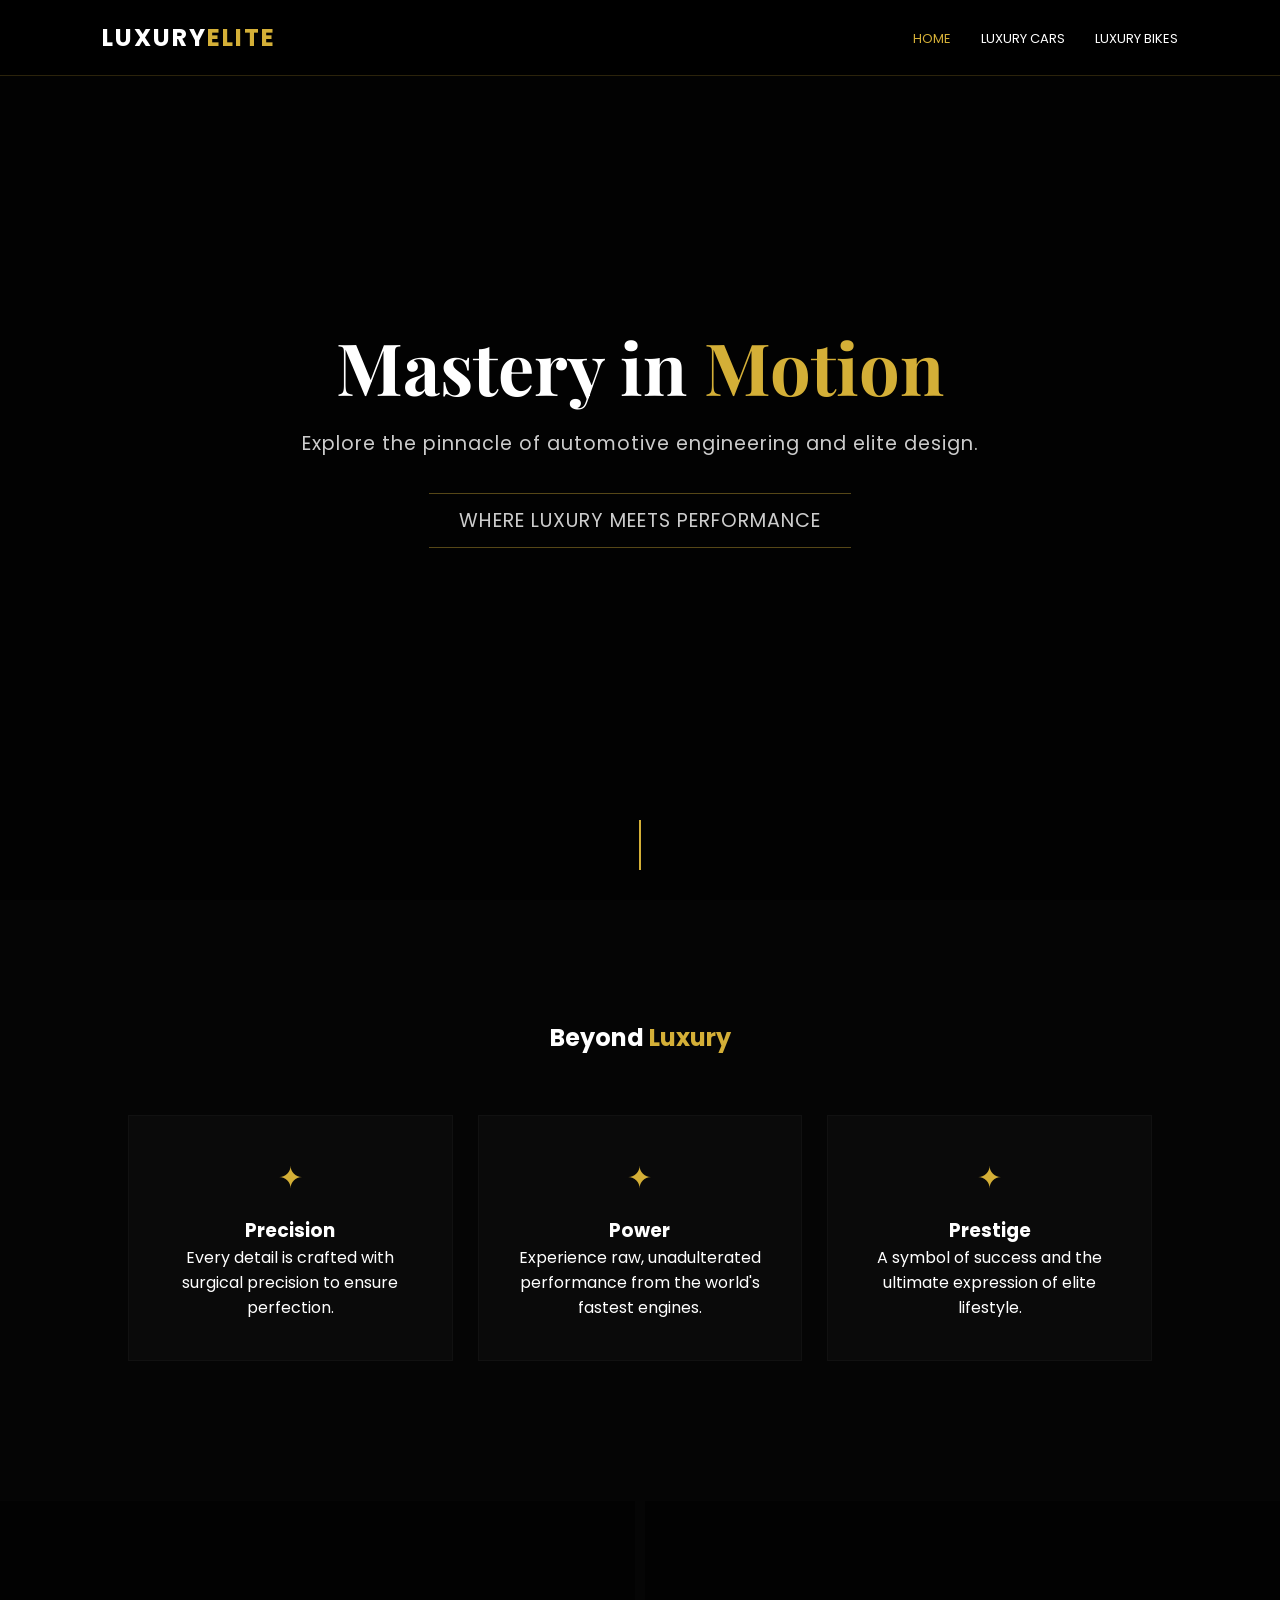
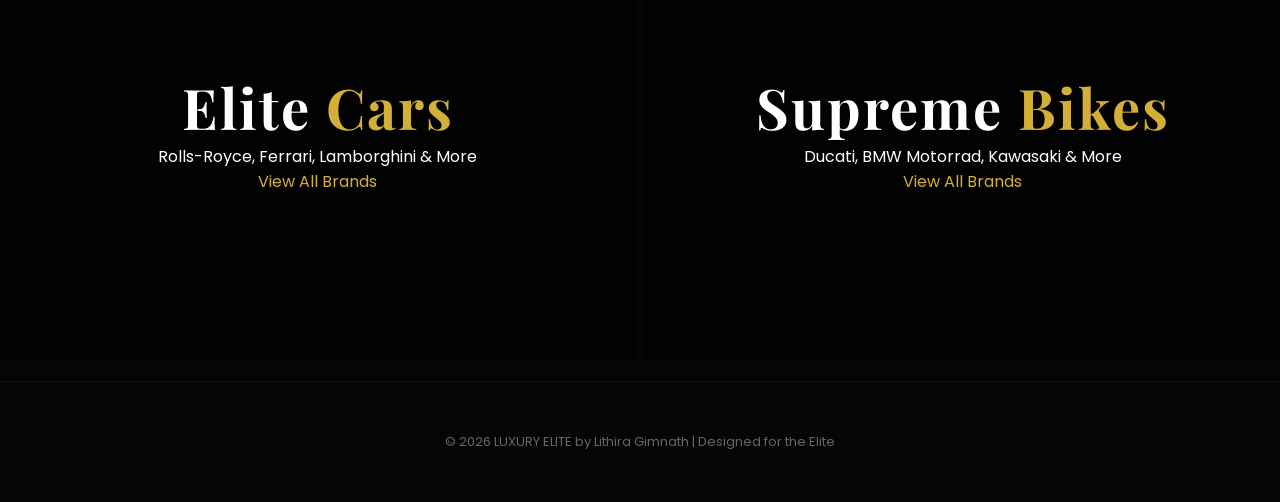
==== index.html @ 7bdc9558 "replace buttons with tagline" ====
<!DOCTYPE html>
<html lang="en">

<head>
  <meta charset="UTF-8" />
  <meta name="viewport" content="width=device-width, initial-scale=1.0" />
  <title>LUXURY ELITE | Definition of excellence</title>

  <link rel="stylesheet" href="style.css" />
  <link href="https://unpkg.com/aos@2.3.1/dist/aos.css" rel="stylesheet" />
</head>

<body>
  <!-- NAVBAR -->
  <nav class="navbar">
    <div class="logo">LUXURY<span>ELITE</span></div>
    <ul class="nav-links">
      <li><a href="index.html" class="active">Home</a></li>
      <li><a href="cars.html">Luxury Cars</a></li>
      <li><a href="bikes.html">Luxury Bikes</a></li>
    </ul>
  </nav>

  <!-- HERO SECTION -->
  <header class="hero">
    <video autoplay muted loop playsinline class="hero-video">
      <source src="./videos/hero-video.mp4" type="video/mp4" />
    </video>
    <div class="hero-overlay"></div>
    <div class="hero-content" data-aos="zoom-out">
      <h1>Mastery in <span>Motion</span></h1>
      <p>Explore the pinnacle of automotive engineering and elite design.</p>

      <div class="hero-btns">
        <p class="hero-tagline">Where Luxury Meets Performance</p>
      </div>
    </div>
    <div class="scroll-down"></div>
  </header>

  <!-- EXCELLENCE SECTION -->
  <section class="excellence-section">
    <div class="container">
      <h2 data-aos="fade-up">Beyond <span>Luxury</span></h2>
      <div class="features-grid">
        <div class="feature-card" data-aos="fade-up">
          <div class="f-icon">✦</div>
          <h3>Precision</h3>
          <p>Every detail is crafted with surgical precision to ensure perfection.</p>
        </div>
        <div class="feature-card" data-aos="fade-up" data-aos-delay="200">
          <div class="f-icon">✦</div>
          <h3>Power</h3>
          <p>Experience raw, unadulterated performance from the world's fastest engines.</p>
        </div>
        <div class="feature-card" data-aos="fade-up" data-aos-delay="400">
          <div class="f-icon">✦</div>
          <h3>Prestige</h3>
          <p>A symbol of success and the ultimate expression of elite lifestyle.</p>
        </div>
      </div>
    </div>
  </section>

  <!-- PREVIEW SECTION -->
  <section class="preview-section">
    <div class="category-card car-card">
      <video autoplay muted loop playsinline class="category-video">
        <source src="videos/car-preview.mp4" type="video/mp4" />
      </video>
      <div class="overlay">
        <h2>Elite <span>Cars</span></h2>
        <p>Rolls-Royce, Ferrari, Lamborghini & More</p>
        <a href="cars.html" class="link-btn">View All Brands</a>
      </div>
    </div>

    <div class="category-card bike-card">
      <video autoplay muted loop playsinline class="category-video">
        <source src="videos/bike-preview.mp4" type="video/mp4" />
      </video>
      <div class="overlay">
        <h2>Supreme <span>Bikes</span></h2>
        <p>Ducati, BMW Motorrad, Kawasaki & More</p>
        <a href="bikes.html" class="link-btn">View All Brands</a>
      </div>
    </div>
  </section>
  <!-- FOOTER -->
  <footer>
    <p>&copy; 2026 LUXURY ELITE by Lithira Gimnath | Designed for the Elite</p>
  </footer>

  <script src="https://unpkg.com/aos@2.3.1/dist/aos.js"></script>
  <script>
    AOS.init({
      duration: 1000,
      once: true,
    });
  </script>
</body>

</html>
---- style.css ----
@import url('https://fonts.googleapis.com/css2?family=Poppins:wght@300;400;600;700&family=Playfair+Display:wght@700&display=swap');

/* ============================= */
/* GLOBAL RESET */
/* ============================= */

* {
  margin: 0;
  padding: 0;
  box-sizing: border-box;
}

body {
  font-family: 'Poppins', sans-serif;
  background-color: #050505;
  color: #fff;
  overflow-x: hidden;
}

span {
  color: #d4af37;
}

/* ============================= */
/* NAVIGATION */
/* ============================= */

nav {
  display: flex;
  justify-content: space-between;
  align-items: center;
  padding: 20px 8%;
  position: fixed;
  width: 100%;
  z-index: 1000;
  background: rgba(0, 0, 0, 0.9);
  border-bottom: 1px solid rgba(212, 175, 55, 0.2);
  backdrop-filter: blur(10px);
}

.logo {
  font-size: 24px;
  font-weight: 700;
  letter-spacing: 2px;
}

nav ul {
  display: flex;
  list-style: none;
}

nav ul li {
  margin-left: 30px;
}

nav ul li a {
  text-decoration: none;
  color: #fff;
  font-size: 13px;
  text-transform: uppercase;
  transition: 0.3s;
}

nav ul li a:hover,
nav ul li a.active {
  color: #d4af37;
}

/* ============================= */
/* HERO SECTION */
/* ============================= */

.hero {
  position: relative;
  height: 100vh;
  display: flex;
  align-items: center;
  justify-content: center;
  text-align: center;
  overflow: hidden;
  padding: 0 20px;
}

.hero-video {
  position: absolute;
  top: 50%;
  left: 50%;
  min-width: 100%;
  min-height: 100%;
  transform: translate(-50%, -50%);
  object-fit: cover;
  z-index: -2;
}

.hero-overlay {
  position: absolute;
  inset: 0;
  background: rgba(0, 0, 0, 0.55);
  z-index: -1;
}

.hero-content {
  max-width: 900px;
  z-index: 2;
}

.hero h1 {
  font-family: 'Playfair Display', serif;
  font-size: 4.5rem;
  margin-bottom: 15px;
  animation: fadeUp 1.2s ease forwards;
}

.hero p {
  font-size: 1.2rem;
  color: #ccc;
  margin-bottom: 35px;
  letter-spacing: 1px;
  animation: fadeUp 1.5s ease forwards;
}
.hero-tagline {
  font-size: 1.1rem;
  letter-spacing: 4px;
  text-transform: uppercase;
  color: #d4af37;
  border-top: 1px solid rgba(212, 175, 55, 0.4);
  border-bottom: 1px solid rgba(212, 175, 55, 0.4);
  padding: 12px 30px;
  display: inline-block;
}

/* Buttons */

.btn-gold,
.btn-outline {
  padding: 12px 30px;
  text-decoration: none;
  font-weight: 600;
  border-radius: 4px;
  display: inline-block;
  margin: 10px;
  transition: 0.3s ease;
}

.btn-gold {
  background: transparent;
  color: #d4af37;
  border: 1px solid #d4af37;
}

.btn-outline {
  border: 1px solid #d4af37;
  color: #d4af37;
}

.btn-gold:hover {
  background: #d4af37;
  color: #000;
}

.btn-outline:hover {
  background: #d4af37;
  color: #000;
}

.link-btn {
  color: #D4AF37;
  text-decoration: none;
  border: none;
}

/* Scroll Indicator */

.scroll-down {
  position: absolute;
  bottom: 30px;
  left: 50%;
  width: 2px;
  height: 50px;
  background: #d4af37;
  transform: translateX(-50%);
}

/* ============================= */
/* EXCELLENCE SECTION */
/* ============================= */

.excellence-section {
  padding: 120px 10%;
  text-align: center;
}

.features-grid {
  display: grid;
  grid-template-columns: repeat(auto-fit, minmax(250px, 1fr));
  gap: 25px;
  margin-top: 60px;
}

.feature-card {
  background: #0a0a0a;
  padding: 40px;
  border: 1px solid #111;
  transition: 0.4s ease;
}

.feature-card:hover {
  border-color: #d4af37;
  transform: translateY(-10px);
  box-shadow: 0 10px 30px rgba(212, 175, 55, 0.15);
}

.f-icon {
  font-size: 30px;
  color: #d4af37;
  margin-bottom: 15px;
}

/* ============================= */
/* PREVIEW SECTION (NO MORE ZOOM)*/
/* ============================= */

.preview-section {
  display: flex;
  flex-direction: column;
  /* මේක row එකෙන් column එකට මාරු කළාම පෙනුම සුපිරි වෙනවා */
  width: 100%;
  gap: 10px;
  /* Cards දෙක අතර පොඩි ඉඩක් */
  padding: 20px 0;
}

.category-card {
  position: relative;
  width: 100%;
  height: 400px;
  /* Card එකේ උස අඩු කළාම වීඩියෝ එකේ Zoom එක ඉබේම අඩුවෙනවා */
  overflow: hidden;
  display: flex;
  align-items: center;
  justify-content: center;
}

.category-video {
  position: absolute;
  top: 50%;
  left: 50%;
  width: 100%;
  height: auto;
  /* උස auto දාලා පළල 100% කළාම Zoom එක පාලනය වෙනවා */
  min-height: 100%;
  transform: translate(-50%, -50%);
  object-fit: cover;
  z-index: 1;
}

.category-card .overlay {
  position: absolute;
  inset: 0;
  background: rgba(0, 0, 0, 0.5);
  display: flex;
  flex-direction: column;
  align-items: center;
  justify-content: center;
  z-index: 2;
  transition: 0.5s ease;
}

/* Hover effect එකක් ඕනේ නැති නිසා transform අයින් කළා */
.category-card:hover .overlay {
  background: rgba(0, 0, 0, 0.3);
}

.overlay h2 {
  font-family: 'Playfair Display', serif;
  font-size: 3.5rem;
  letter-spacing: 2px;
}

/* Desktop එකේදී Cards දෙක දෙපැත්තට ගන්න ඕනේ නම් මේක තියන්න */
@media (min-width: 992px) {
  .preview-section {
    flex-direction: row;
    height: 500px;
    /* Desktop එකේ උස මේ විදිහට තියන්න */
  }

  .category-card {
    height: 100%;
  }
}

/* ============================= */
/* BRAND PAGE */
/* ============================= */

.brand-page {
  padding: 140px 8% 80px;
  min-height: 100vh;
}

.section-header {
  text-align: center;
  margin-bottom: 70px;
}

.section-header h1 {
  font-size: 3rem;
  font-family: 'Playfair Display', serif;
  margin-bottom: 10px;
}

.section-header p {
  color: #aaa;
}

.brand-grid {
  display: grid;
  grid-template-columns: repeat(auto-fit, minmax(280px, 1fr));
  gap: 35px;
}

.brand-card {
  background: #0c0c0c;
  border-radius: 14px;
  overflow: hidden;
  border: 1px solid #1a1a1a;
  transition: all 0.4s ease;
}

.brand-card:hover {
  transform: translateY(-12px);
  border-color: #d4af37;
  box-shadow: 0 15px 40px rgba(212, 175, 55, 0.15);
}

.brand-img {
  height: 230px;
  background-size: cover;
  background-position: center;
  transition: 0.6s ease;
}

.brand-card:hover .brand-img {
  transform: scale(1.08);
}

.brand-content {
  padding: 25px;
  text-align: center;
}

.brand-content p {
  color: #aaa;
  margin-bottom: 15px;
}

.view-btn {
  display: inline-block;
  padding: 10px 24px;
  border: 1px solid #d4af37;
  color: #d4af37;
  text-decoration: none;
  transition: 0.3s;
}

.view-btn:hover {
  background: #d4af37;
  color: #000;
  box-shadow: 0 0 15px rgba(212, 175, 55, 0.6);
}

/* ============================= */
/* FOOTER */
/* ============================= */

footer {
  padding: 50px 20px;
  text-align: center;
  color: #666;
  font-size: 13px;
  border-top: 1px solid #111;
}

/* ============================= */
/* ANIMATION */
/* ============================= */

@keyframes fadeUp {
  from {
    opacity: 0;
    transform: translateY(40px);
  }

  to {
    opacity: 1;
    transform: translateY(0);
  }
}

/* ============================= */
/* RESPONSIVE */
/* ============================= */

@media (max-width: 768px) {
  .hero h1 {
    font-size: 2.5rem;
  }

  .hero p {
    font-size: 1rem;
  }

  .preview-section {
    flex-direction: column;
    height: auto;
  }

  .category-card {
    height: 300px;
  }

  .brand-page {
    padding: 120px 6% 60px;
  }
}
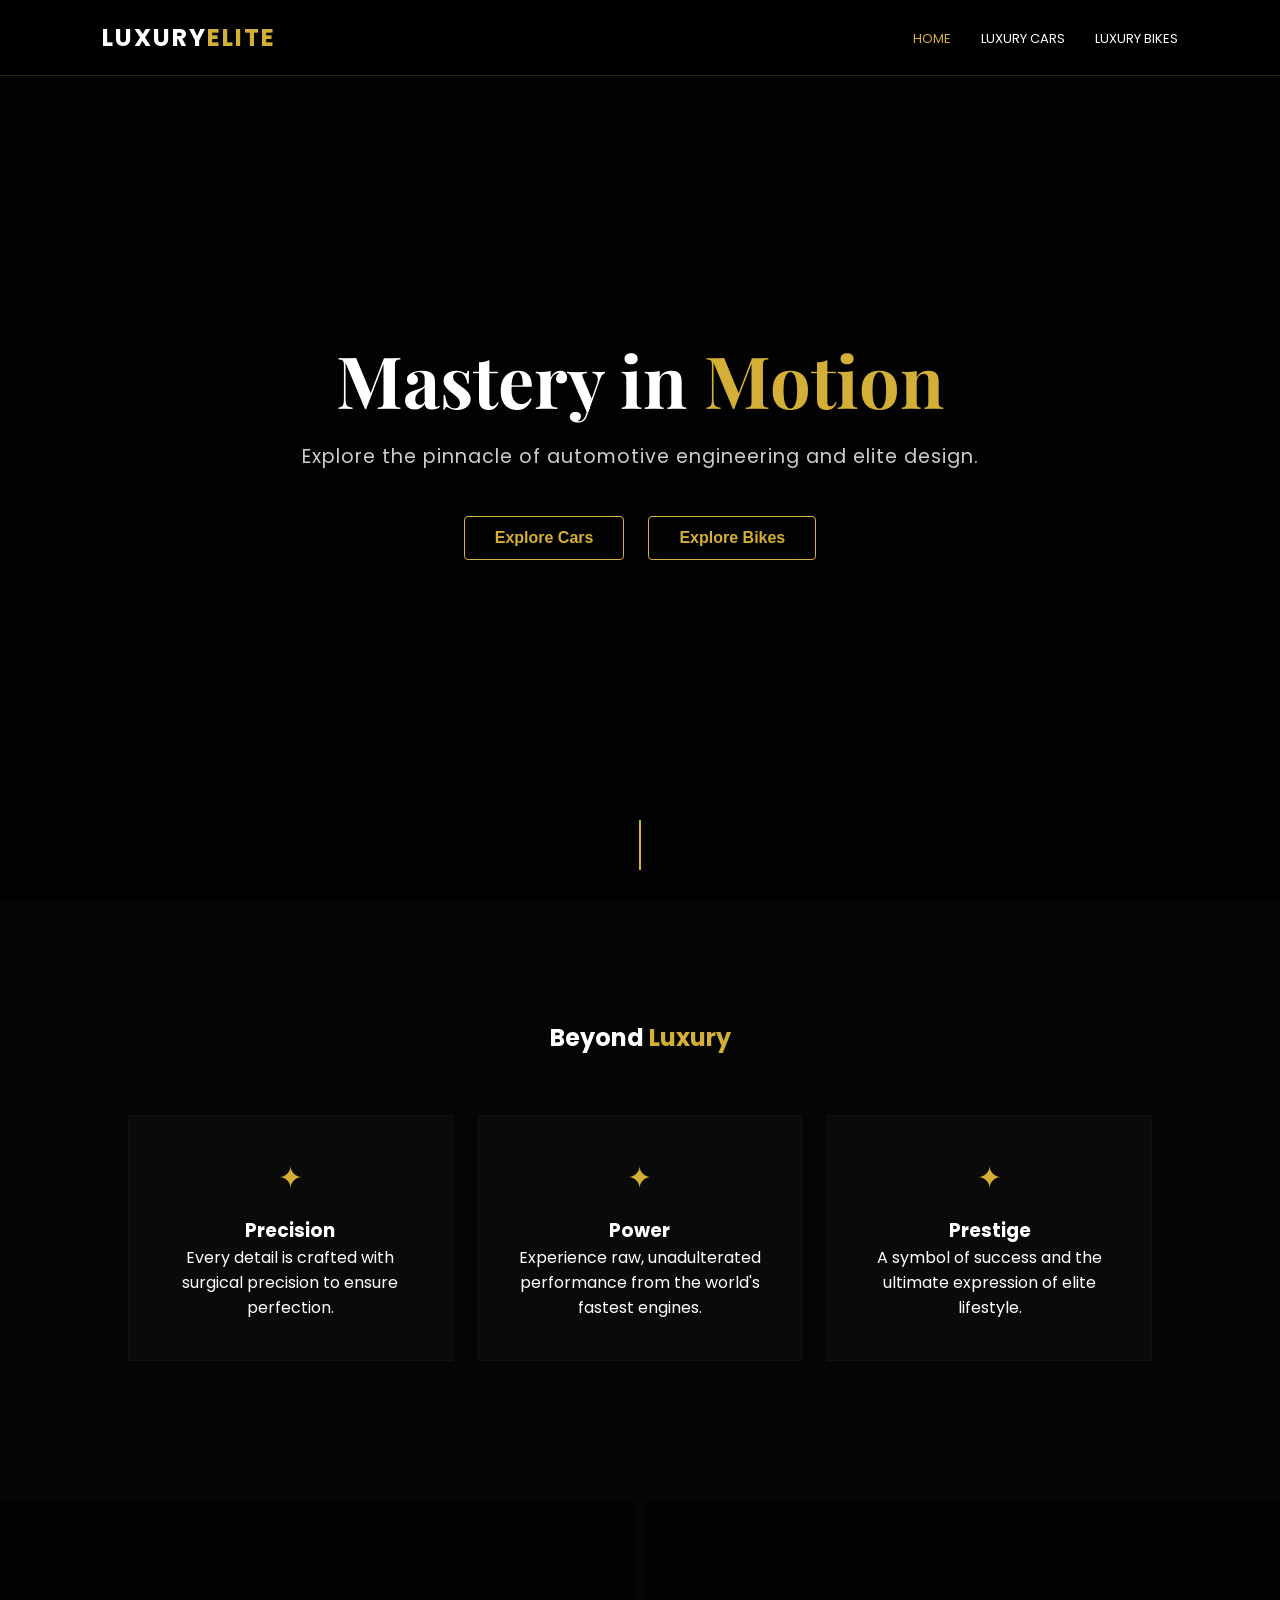
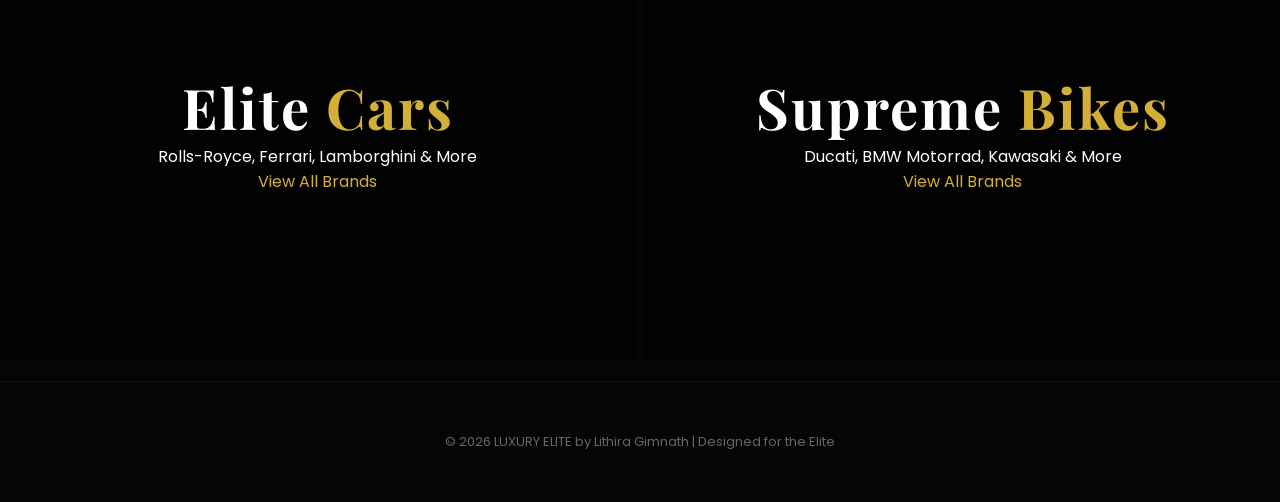
==== commit ada78069: "smooth scroll to preview" ====
--- a/index.html
+++ b/index.html
@@ -32,7 +32,8 @@
       <p>Explore the pinnacle of automotive engineering and elite design.</p>
 
       <div class="hero-btns">
-        <p class="hero-tagline">Where Luxury Meets Performance</p>
+        <a href="#preview" class="btn-gold">Explore Cars</a>
+<a href="#preview" class="btn-outline">Explore Bikes</a>
       </div>
     </div>
     <div class="scroll-down"></div>
@@ -63,7 +64,7 @@
   </section>
 
   <!-- PREVIEW SECTION -->
-  <section class="preview-section">
+  <section class="preview-section" id="preview">
     <div class="category-card car-card">
       <video autoplay muted loop playsinline class="category-video">
         <source src="videos/car-preview.mp4" type="video/mp4" />
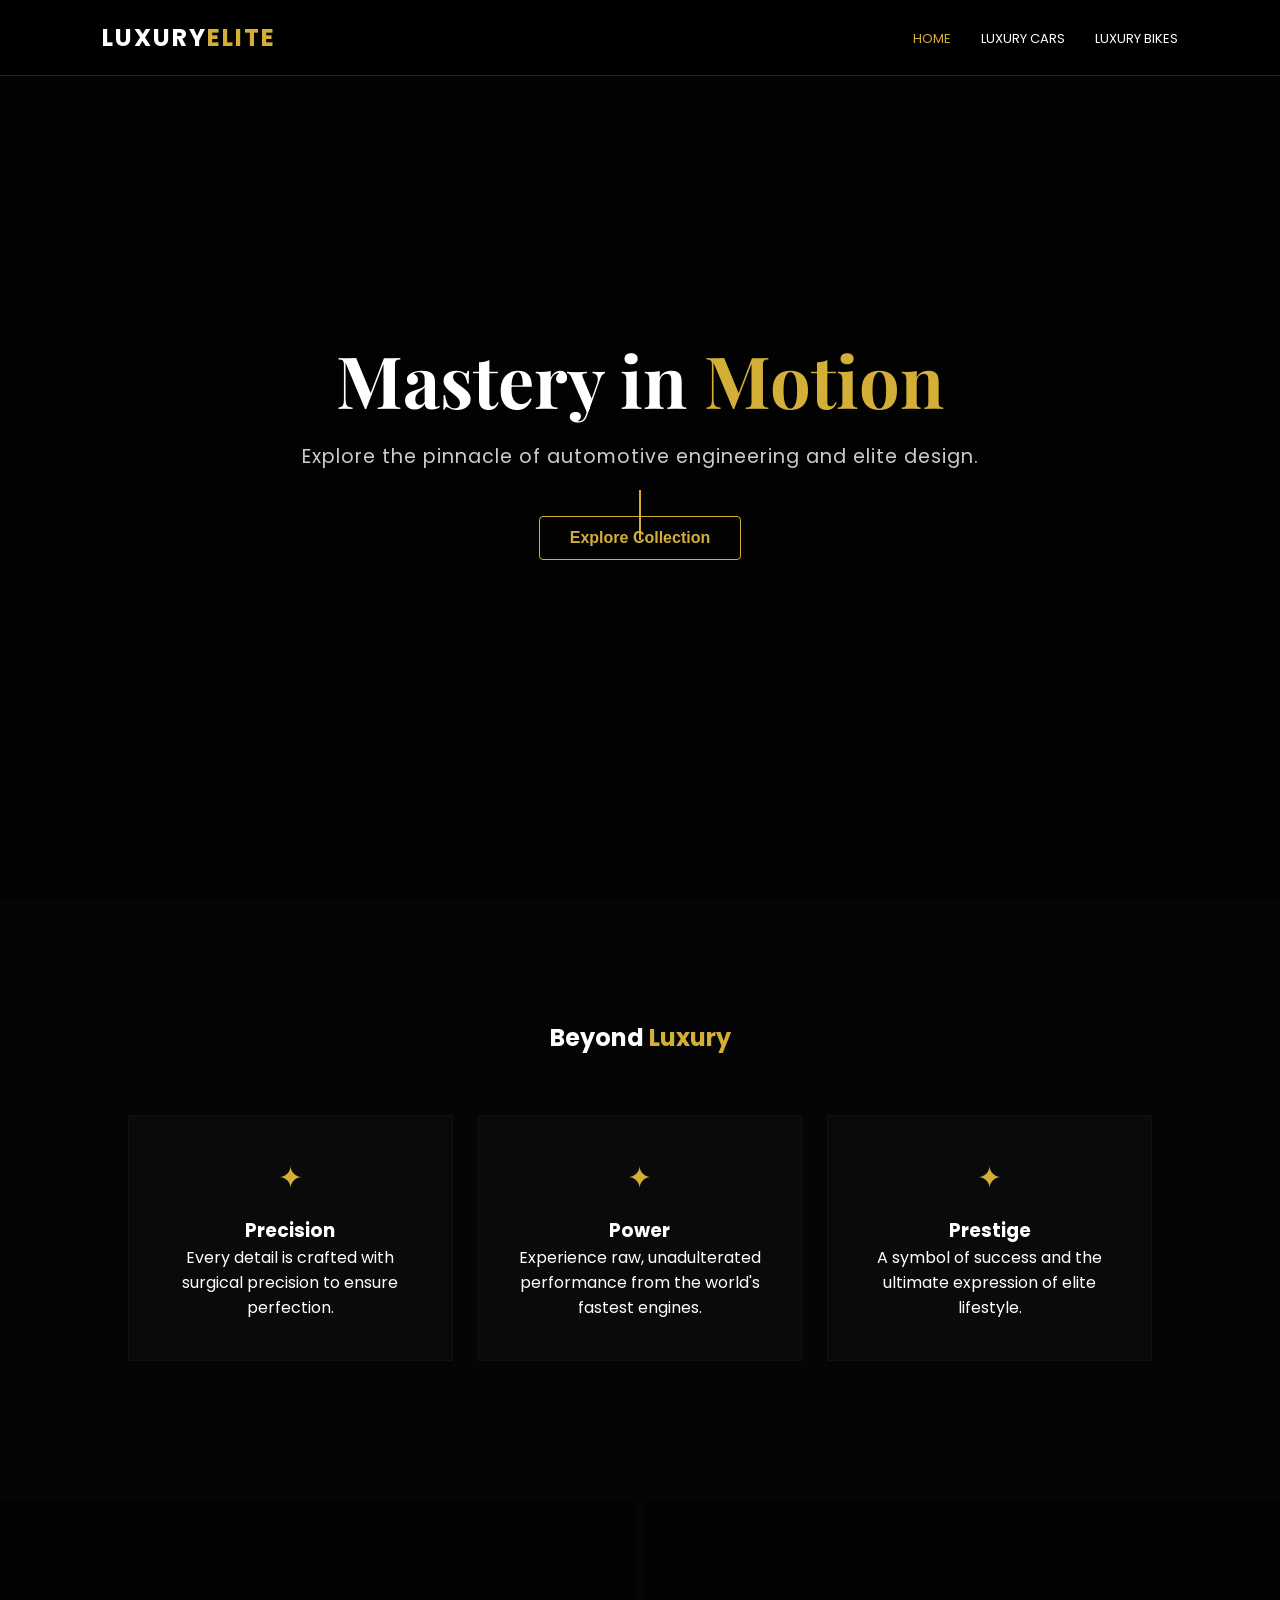
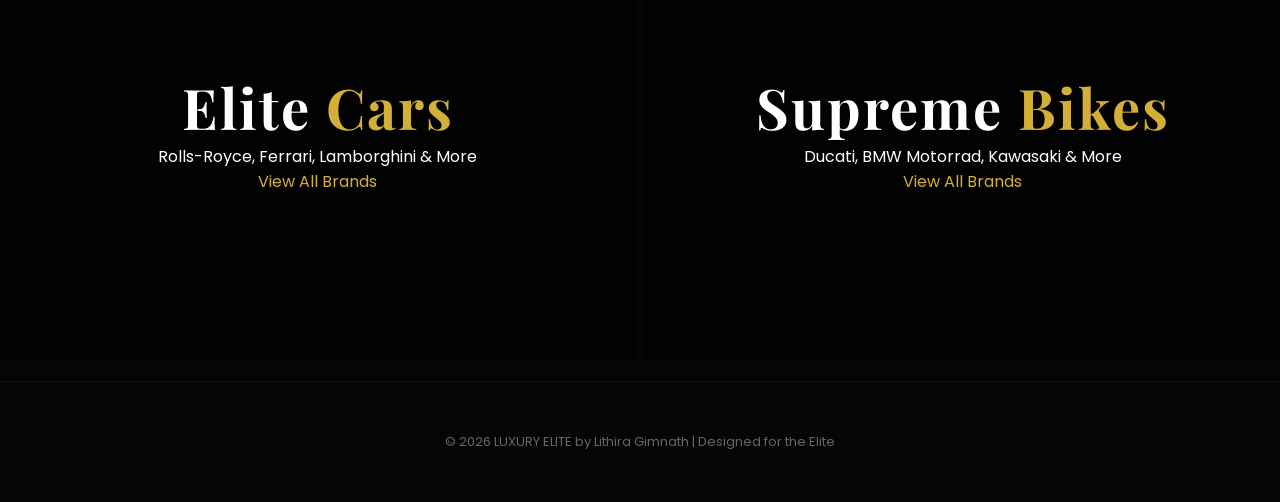
==== commit 98991968: "add smooth scroll" ====
--- a/index.html
+++ b/index.html
@@ -32,9 +32,7 @@
       <p>Explore the pinnacle of automotive engineering and elite design.</p>
 
       <div class="hero-btns">
-        <a href="#preview" class="btn-gold">Explore Cars</a>
-<a href="#preview" class="btn-outline">Explore Bikes</a>
-      </div>
+        <a href="#preview" class="btn-gold">Explore Collection</a>
     </div>
     <div class="scroll-down"></div>
   </header>
--- a/style.css
+++ b/style.css
@@ -3,7 +3,9 @@
 /* ============================= */
 /* GLOBAL RESET */
 /* ============================= */
-
+html {
+  scroll-behavior: smooth;
+}
 * {
   margin: 0;
   padding: 0;
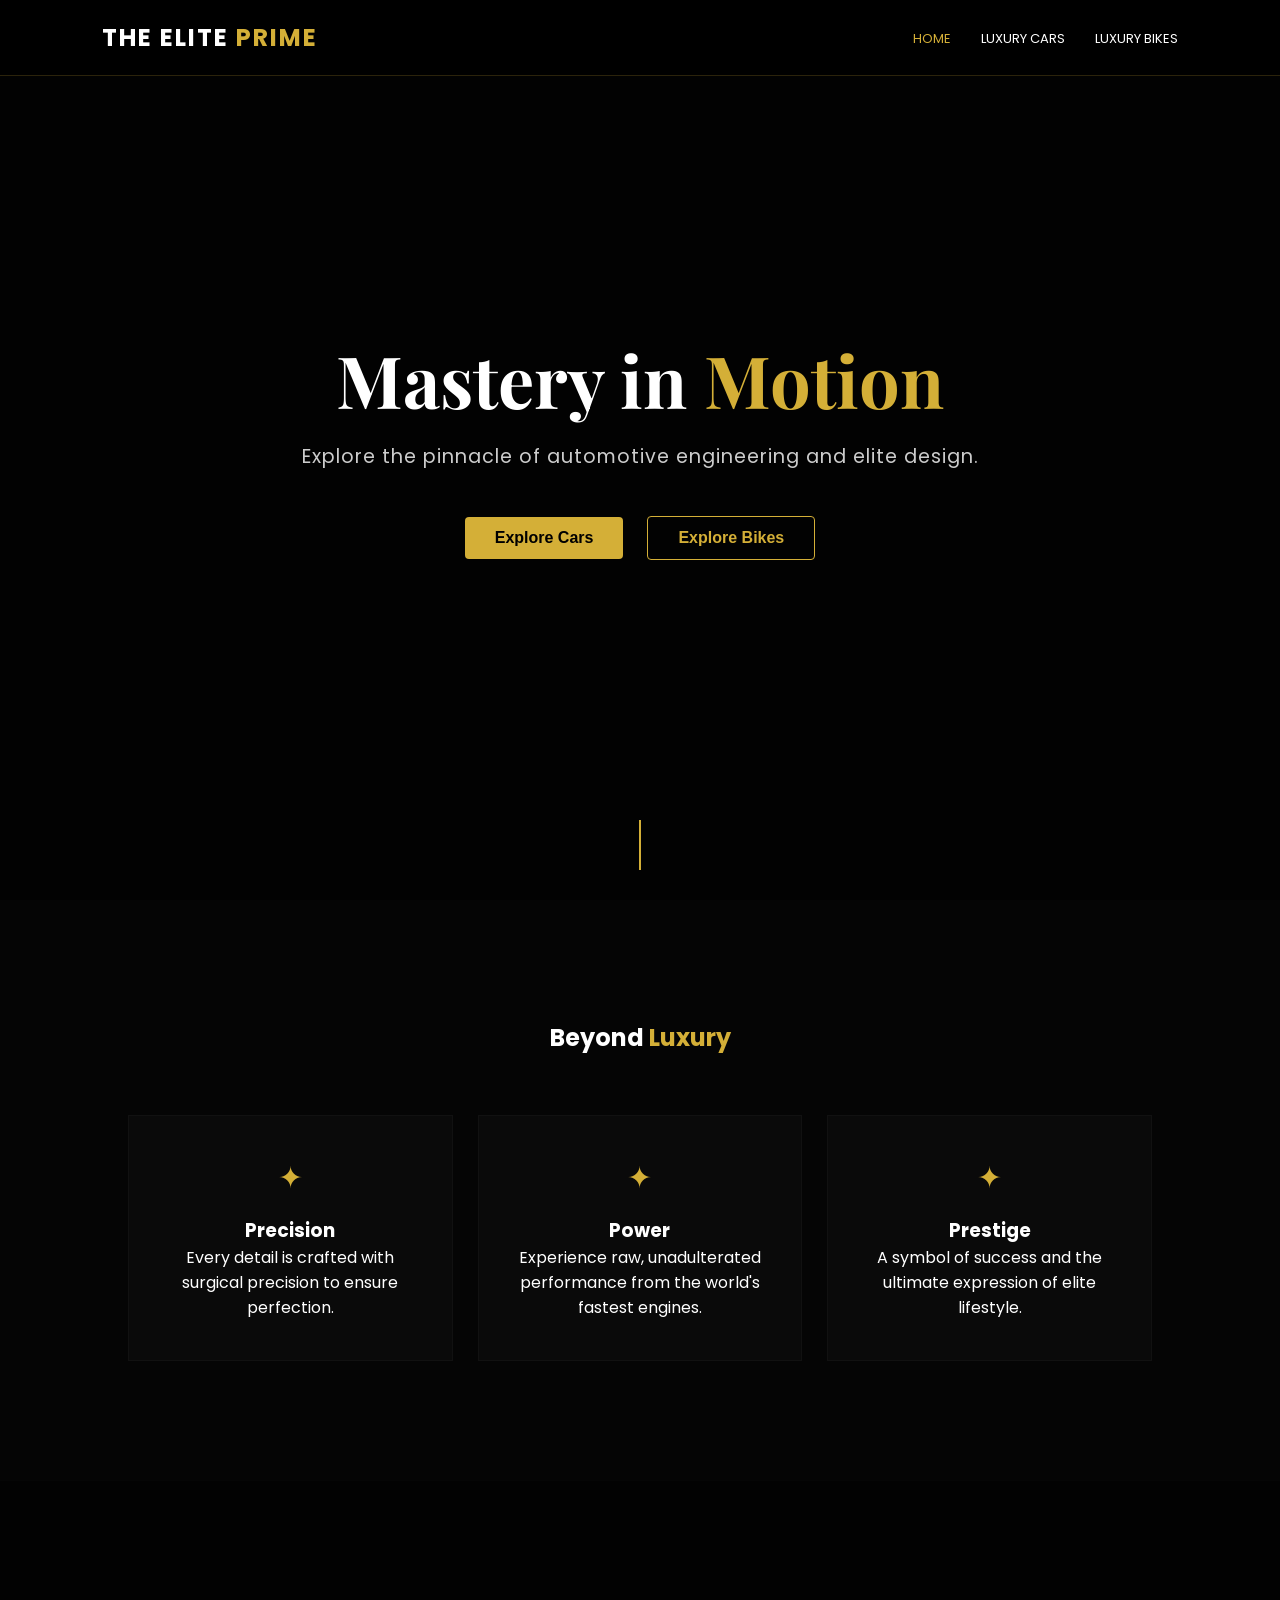
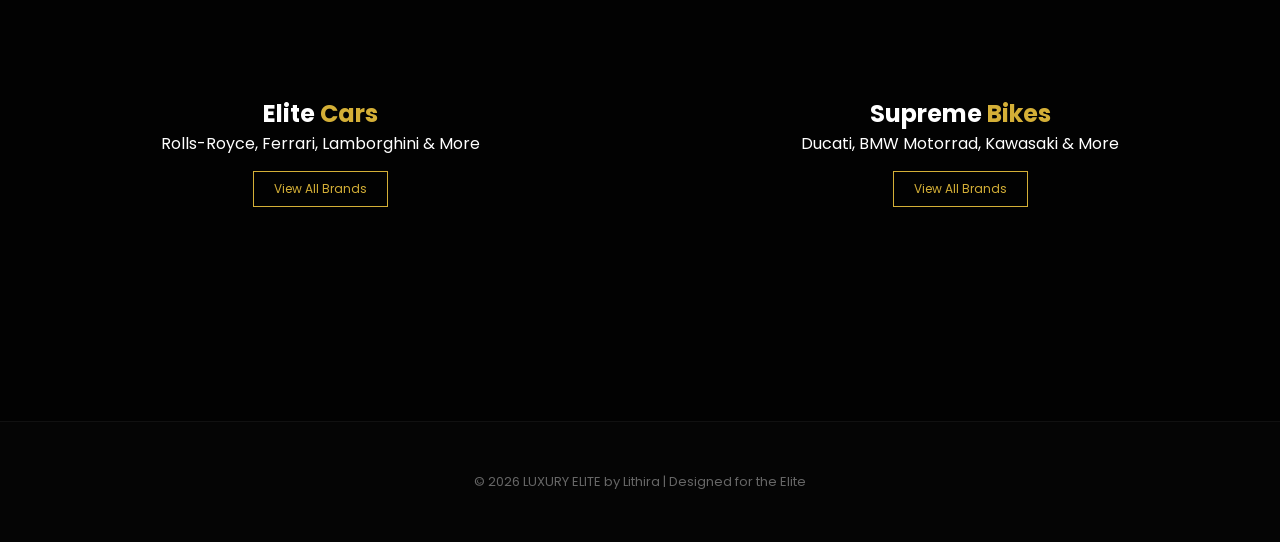
==== commit 8c17f59e: "rebrand to The Elite Prime" ====
--- a/index.html
+++ b/index.html
@@ -4,7 +4,7 @@
 <head>
   <meta charset="UTF-8" />
   <meta name="viewport" content="width=device-width, initial-scale=1.0" />
-  <title>LUXURY ELITE | Definition of excellence</title>
+  <title>THE ELITE PRIME | Definition of excellence</title>
 
   <link rel="stylesheet" href="style.css" />
   <link href="https://unpkg.com/aos@2.3.1/dist/aos.css" rel="stylesheet" />
@@ -13,7 +13,7 @@
 <body>
   <!-- NAVBAR -->
   <nav class="navbar">
-    <div class="logo">LUXURY<span>ELITE</span></div>
+    <div class="logo">THE ELITE<span> PRIME</span></div>
     <ul class="nav-links">
       <li><a href="index.html" class="active">Home</a></li>
       <li><a href="cars.html">Luxury Cars</a></li>
@@ -24,7 +24,7 @@
   <!-- HERO SECTION -->
   <header class="hero">
     <video autoplay muted loop playsinline class="hero-video">
-      <source src="./videos/hero-video.mp4" type="video/mp4" />
+      <source src="https://cdn.pixabay.com/video/2021/09/13/88481-606110665_large.mp4" type="video/mp4" />
     </video>
     <div class="hero-overlay"></div>
     <div class="hero-content" data-aos="zoom-out">
@@ -32,7 +32,9 @@
       <p>Explore the pinnacle of automotive engineering and elite design.</p>
 
       <div class="hero-btns">
-        <a href="#preview" class="btn-gold">Explore Collection</a>
+        <a href="cars.html" class="btn-gold">Explore Cars</a>
+        <a href="bikes.html" class="btn-outline">Explore Bikes</a>
+      </div>
     </div>
     <div class="scroll-down"></div>
   </header>
@@ -62,10 +64,12 @@
   </section>
 
   <!-- PREVIEW SECTION -->
-  <section class="preview-section" id="preview">
+  <section class="preview-section">
     <div class="category-card car-card">
       <video autoplay muted loop playsinline class="category-video">
-        <source src="videos/car-preview.mp4" type="video/mp4" />
+        <source
+          src="https://media.istockphoto.com/id/1349165428/video/three-dimensional-visualization-of-a-cool-sports-car-rear-view.mp4?s=mp4-640x640-is&k=20&c=VMxCm7nC1YQS6FleW1vUBx-oeJmFjomrJlmMYHLCeuQ="
+          type="video/mp4" />
       </video>
       <div class="overlay">
         <h2>Elite <span>Cars</span></h2>
@@ -76,7 +80,9 @@
 
     <div class="category-card bike-card">
       <video autoplay muted loop playsinline class="category-video">
-        <source src="videos/bike-preview.mp4" type="video/mp4" />
+        <source
+          src="https://media.istockphoto.com/id/1455331541/video/super-sport-bike-standing-on-the-street.mp4?s=mp4-640x640-is&k=20&c=NfV_B1x5rK4M1G7T49uU56vD7n49767_C1_rY0U0k-w="
+          type="video/mp4" />
       </video>
       <div class="overlay">
         <h2>Supreme <span>Bikes</span></h2>
@@ -85,9 +91,10 @@
       </div>
     </div>
   </section>
+
   <!-- FOOTER -->
   <footer>
-    <p>&copy; 2026 LUXURY ELITE by Lithira Gimnath | Designed for the Elite</p>
+    <p>&copy; 2026 LUXURY ELITE by Lithira | Designed for the Elite</p>
   </footer>
 
   <script src="https://unpkg.com/aos@2.3.1/dist/aos.js"></script>
--- a/style.css
+++ b/style.css
@@ -3,9 +3,7 @@
 /* ============================= */
 /* GLOBAL RESET */
 /* ============================= */
-html {
-  scroll-behavior: smooth;
-}
+
 * {
   margin: 0;
   padding: 0;
@@ -120,16 +118,6 @@
   letter-spacing: 1px;
   animation: fadeUp 1.5s ease forwards;
 }
-.hero-tagline {
-  font-size: 1.1rem;
-  letter-spacing: 4px;
-  text-transform: uppercase;
-  color: #d4af37;
-  border-top: 1px solid rgba(212, 175, 55, 0.4);
-  border-bottom: 1px solid rgba(212, 175, 55, 0.4);
-  padding: 12px 30px;
-  display: inline-block;
-}
 
 /* Buttons */
 
@@ -145,9 +133,8 @@
 }
 
 .btn-gold {
-  background: transparent;
-  color: #d4af37;
-  border: 1px solid #d4af37;
+  background: #d4af37;
+  color: #000;
 }
 
 .btn-outline {
@@ -156,19 +143,12 @@
 }
 
 .btn-gold:hover {
-  background: #d4af37;
-  color: #000;
+  background: #fff;
 }
 
 .btn-outline:hover {
   background: #d4af37;
   color: #000;
-}
-
-.link-btn {
-  color: #D4AF37;
-  text-decoration: none;
-  border: none;
 }
 
 /* Scroll Indicator */
@@ -219,77 +199,75 @@
 }
 
 /* ============================= */
-/* PREVIEW SECTION (NO MORE ZOOM)*/
+/* PREVIEW SECTION */
 /* ============================= */
 
 .preview-section {
   display: flex;
-  flex-direction: column;
-  /* මේක row එකෙන් column එකට මාරු කළාම පෙනුම සුපිරි වෙනවා */
+  height: 60vh;
   width: 100%;
-  gap: 10px;
-  /* Cards දෙක අතර පොඩි ඉඩක් */
-  padding: 20px 0;
 }
 
 .category-card {
+  flex: 1;
   position: relative;
-  width: 100%;
-  height: 400px;
-  /* Card එකේ උස අඩු කළාම වීඩියෝ එකේ Zoom එක ඉබේම අඩුවෙනවා */
   overflow: hidden;
   display: flex;
   align-items: center;
   justify-content: center;
+  transition: 0.6s ease;
+}
+
+.category-card:hover {
+  transform: scale(1.02);
 }
 
 .category-video {
   position: absolute;
   top: 50%;
   left: 50%;
-  width: 100%;
-  height: auto;
-  /* උස auto දාලා පළල 100% කළාම Zoom එක පාලනය වෙනවා */
+  min-width: 100%;
   min-height: 100%;
   transform: translate(-50%, -50%);
   object-fit: cover;
   z-index: 1;
+  transition: 0.6s ease;
+}
+
+.category-card:hover .category-video {
+  transform: translate(-50%, -50%) scale(1.08);
 }
 
 .category-card .overlay {
   position: absolute;
   inset: 0;
-  background: rgba(0, 0, 0, 0.5);
+  background: rgba(0, 0, 0, 0.65);
   display: flex;
   flex-direction: column;
   align-items: center;
   justify-content: center;
+  text-align: center;
   z-index: 2;
   transition: 0.5s ease;
 }
 
-/* Hover effect එකක් ඕනේ නැති නිසා transform අයින් කළා */
 .category-card:hover .overlay {
-  background: rgba(0, 0, 0, 0.3);
-}
-
-.overlay h2 {
-  font-family: 'Playfair Display', serif;
-  font-size: 3.5rem;
-  letter-spacing: 2px;
-}
-
-/* Desktop එකේදී Cards දෙක දෙපැත්තට ගන්න ඕනේ නම් මේක තියන්න */
-@media (min-width: 992px) {
-  .preview-section {
-    flex-direction: row;
-    height: 500px;
-    /* Desktop එකේ උස මේ විදිහට තියන්න */
-  }
-
-  .category-card {
-    height: 100%;
-  }
+  background: rgba(0, 0, 0, 0.4);
+}
+
+.link-btn {
+  color: #d4af37;
+  text-decoration: none;
+  border: 1px solid #d4af37;
+  padding: 8px 20px;
+  margin-top: 15px;
+  font-size: 12px;
+  transition: 0.3s;
+}
+
+.link-btn:hover {
+  background: #d4af37;
+  color: #000;
 }
 
 /* ============================= */
@@ -393,7 +371,6 @@
     opacity: 0;
     transform: translateY(40px);
   }
-
   to {
     opacity: 1;
     transform: translateY(0);
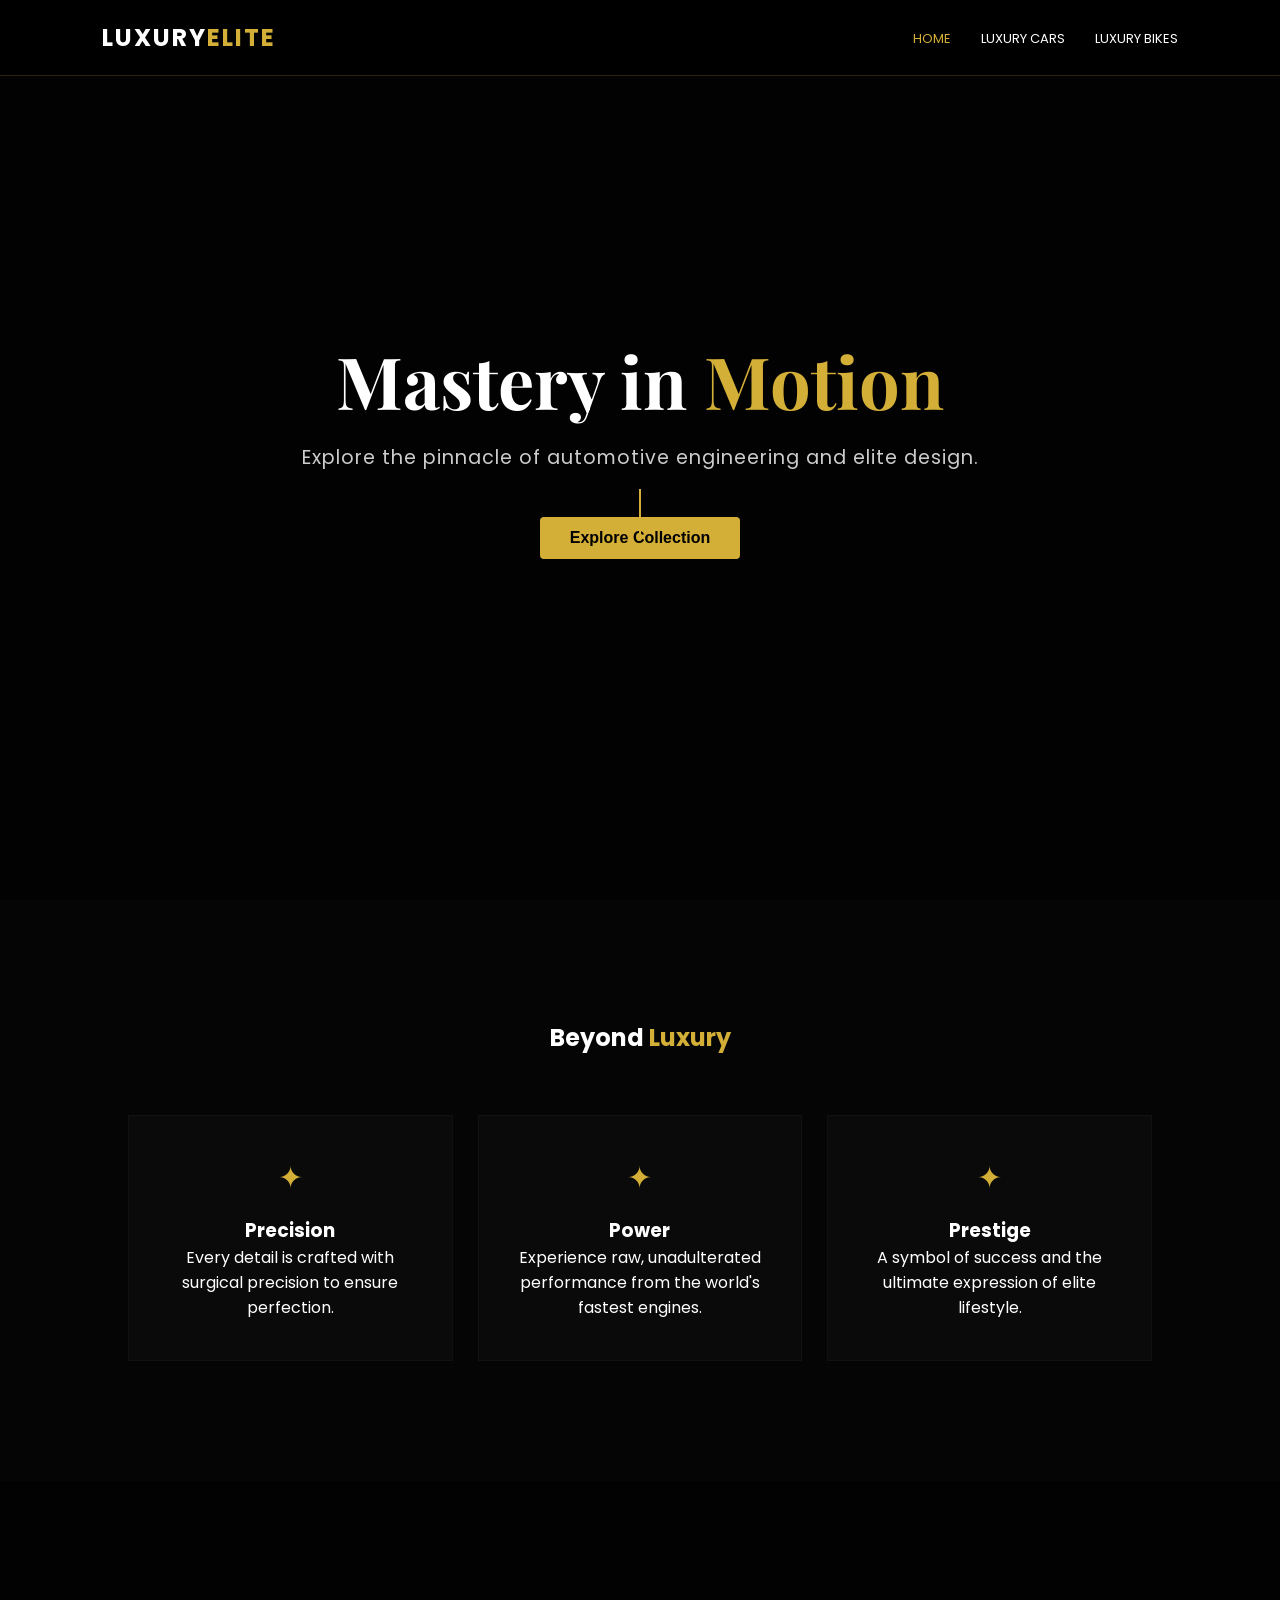
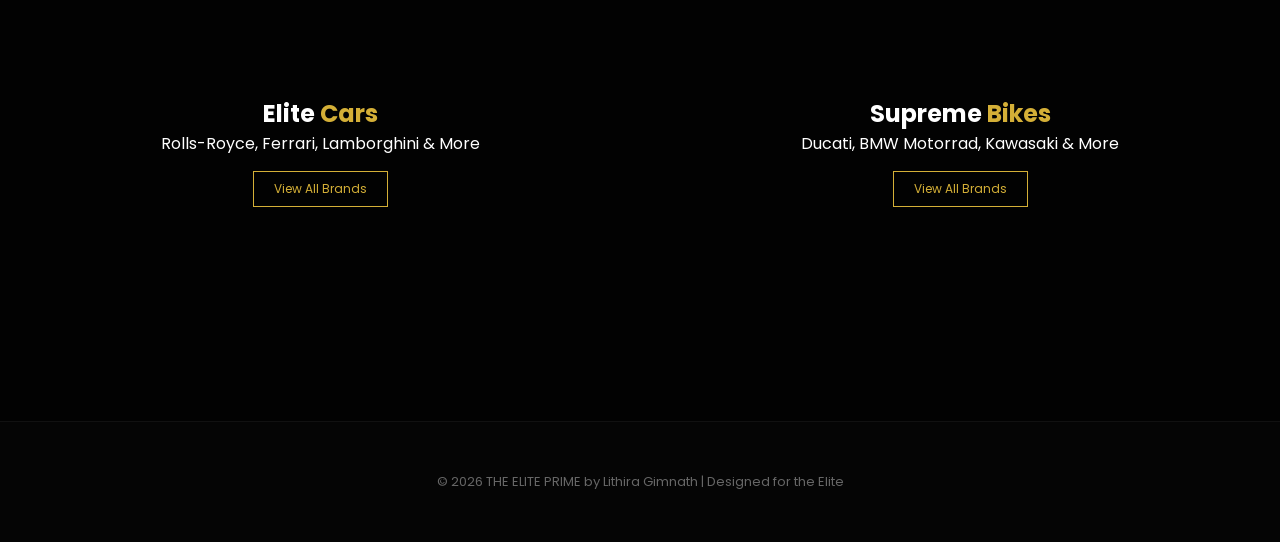
==== commit c0eb7b37: "save changes" ====
--- a/index.html
+++ b/index.html
@@ -13,7 +13,7 @@
 <body>
   <!-- NAVBAR -->
   <nav class="navbar">
-    <div class="logo">THE ELITE<span> PRIME</span></div>
+    <div class="logo">LUXURY<span>ELITE</span></div>
     <ul class="nav-links">
       <li><a href="index.html" class="active">Home</a></li>
       <li><a href="cars.html">Luxury Cars</a></li>
@@ -24,7 +24,7 @@
   <!-- HERO SECTION -->
   <header class="hero">
     <video autoplay muted loop playsinline class="hero-video">
-      <source src="https://cdn.pixabay.com/video/2021/09/13/88481-606110665_large.mp4" type="video/mp4" />
+      <source src="./videos/hero-video.mp4" type="video/mp4" />
     </video>
     <div class="hero-overlay"></div>
     <div class="hero-content" data-aos="zoom-out">
@@ -32,9 +32,7 @@
       <p>Explore the pinnacle of automotive engineering and elite design.</p>
 
       <div class="hero-btns">
-        <a href="cars.html" class="btn-gold">Explore Cars</a>
-        <a href="bikes.html" class="btn-outline">Explore Bikes</a>
-      </div>
+        <a href="#preview" class="btn-gold">Explore Collection</a>
     </div>
     <div class="scroll-down"></div>
   </header>
@@ -64,12 +62,10 @@
   </section>
 
   <!-- PREVIEW SECTION -->
-  <section class="preview-section">
+  <section class="preview-section" id="preview">
     <div class="category-card car-card">
       <video autoplay muted loop playsinline class="category-video">
-        <source
-          src="https://media.istockphoto.com/id/1349165428/video/three-dimensional-visualization-of-a-cool-sports-car-rear-view.mp4?s=mp4-640x640-is&k=20&c=VMxCm7nC1YQS6FleW1vUBx-oeJmFjomrJlmMYHLCeuQ="
-          type="video/mp4" />
+        <source src="videos/car-preview.mp4" type="video/mp4" />
       </video>
       <div class="overlay">
         <h2>Elite <span>Cars</span></h2>
@@ -80,9 +76,7 @@
 
     <div class="category-card bike-card">
       <video autoplay muted loop playsinline class="category-video">
-        <source
-          src="https://media.istockphoto.com/id/1455331541/video/super-sport-bike-standing-on-the-street.mp4?s=mp4-640x640-is&k=20&c=NfV_B1x5rK4M1G7T49uU56vD7n49767_C1_rY0U0k-w="
-          type="video/mp4" />
+        <source src="videos/bike-preview.mp4" type="video/mp4" />
       </video>
       <div class="overlay">
         <h2>Supreme <span>Bikes</span></h2>
@@ -91,10 +85,9 @@
       </div>
     </div>
   </section>
-
   <!-- FOOTER -->
   <footer>
-    <p>&copy; 2026 LUXURY ELITE by Lithira | Designed for the Elite</p>
+    <p>&copy; 2026 THE ELITE PRIME by Lithira Gimnath | Designed for the Elite</p>
   </footer>
 
   <script src="https://unpkg.com/aos@2.3.1/dist/aos.js"></script>
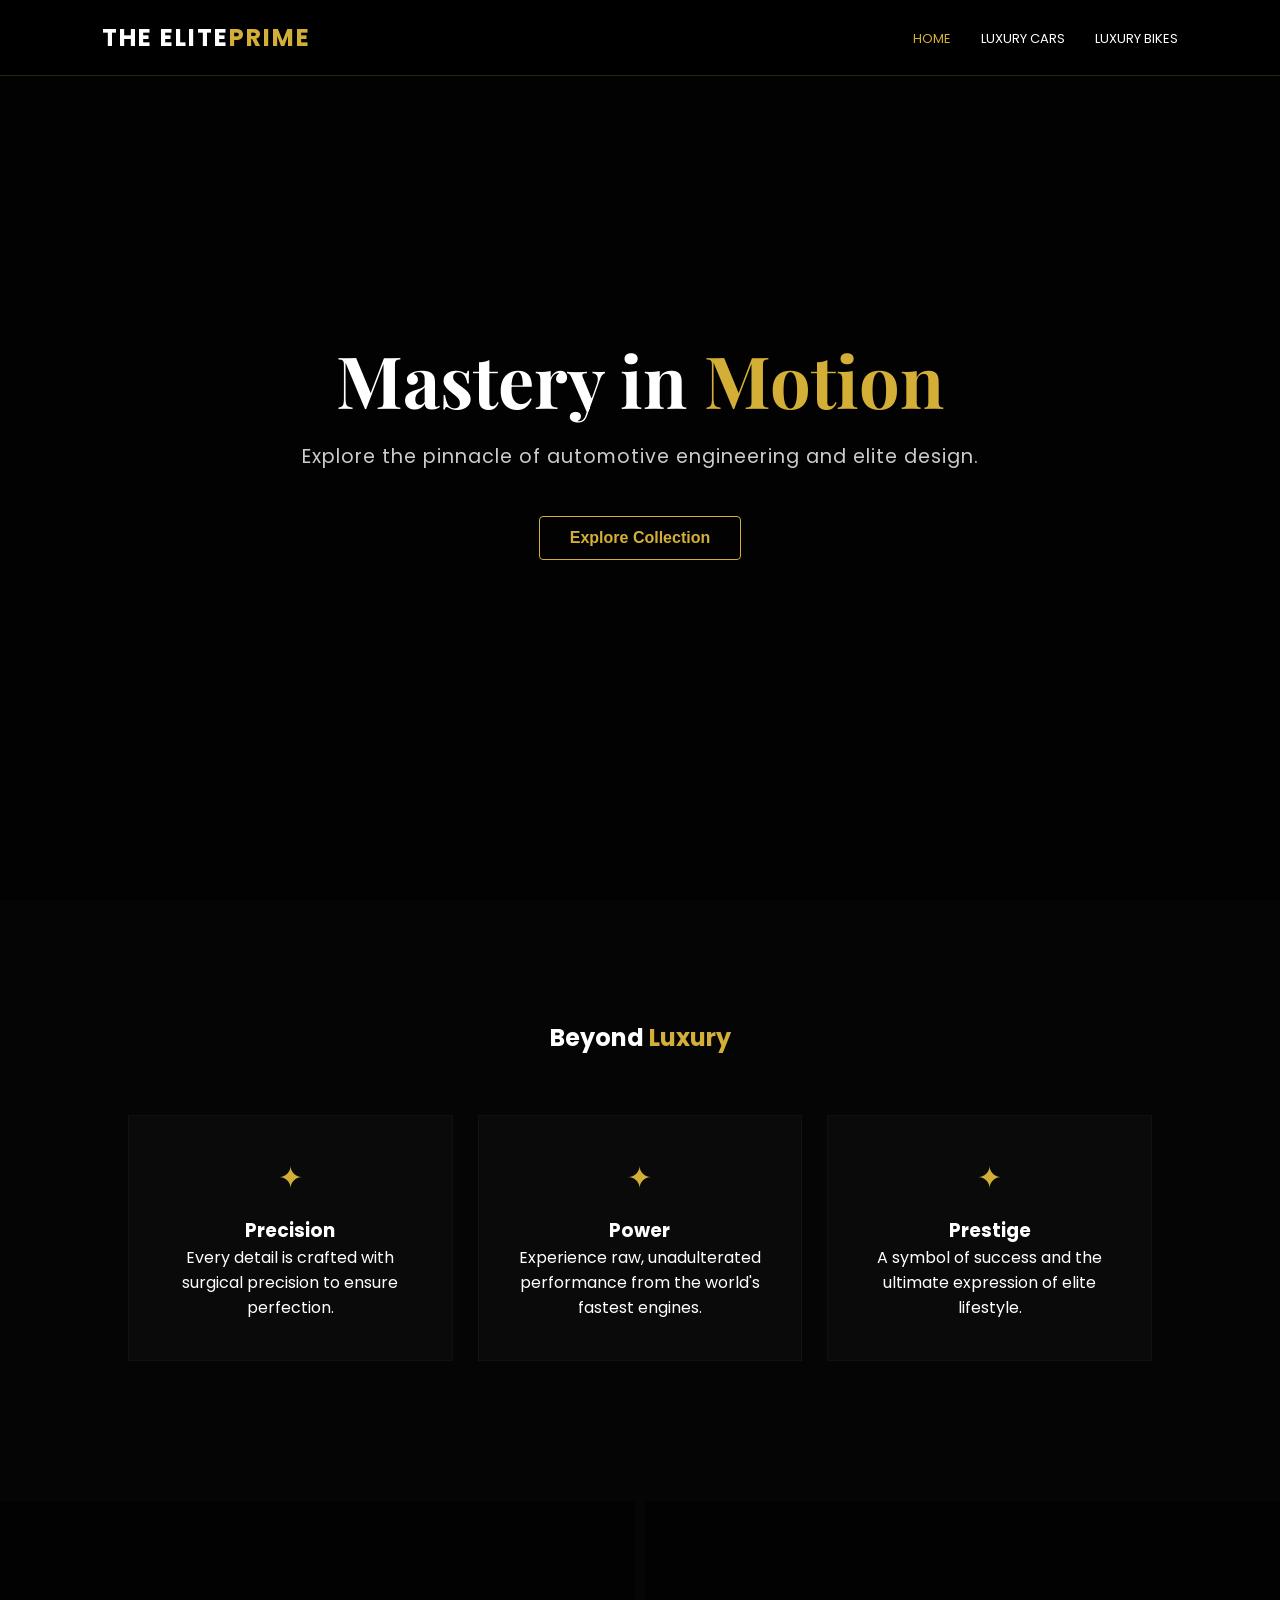
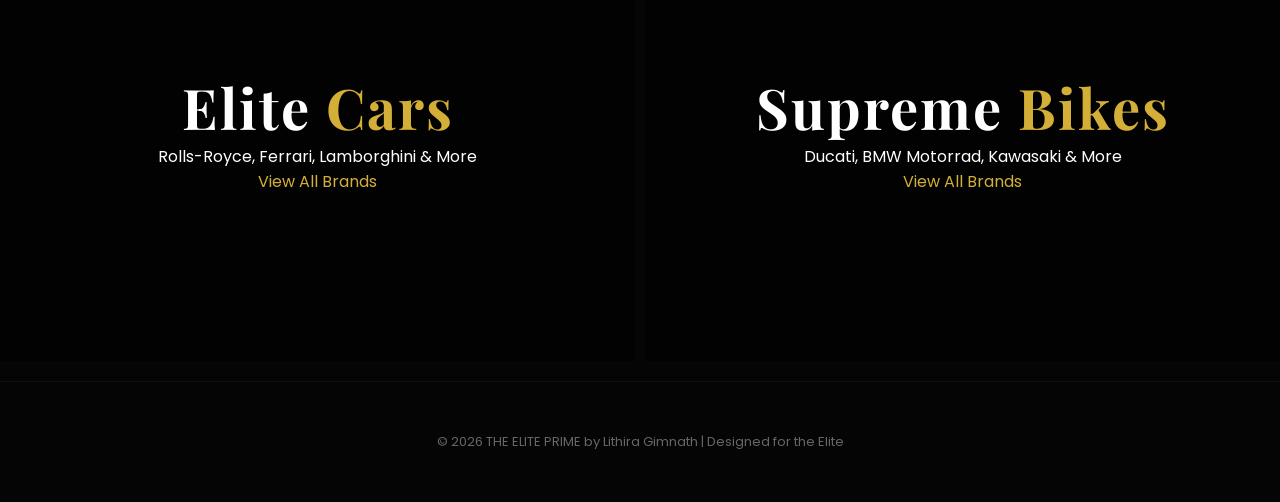
==== commit 3b3bfe9b: "save changes" ====
--- a/index.html
+++ b/index.html
@@ -13,7 +13,7 @@
 <body>
   <!-- NAVBAR -->
   <nav class="navbar">
-    <div class="logo">LUXURY<span>ELITE</span></div>
+    <div class="logo">THE ELITE<span>PRIME</span></div>
     <ul class="nav-links">
       <li><a href="index.html" class="active">Home</a></li>
       <li><a href="cars.html">Luxury Cars</a></li>
--- a/style.css
+++ b/style.css
@@ -3,6 +3,9 @@
 /* ============================= */
 /* GLOBAL RESET */
 /* ============================= */
+html {
+  scroll-behavior: smooth;
+}
 
 * {
   margin: 0;
@@ -119,6 +122,17 @@
   animation: fadeUp 1.5s ease forwards;
 }
 
+.hero-tagline {
+  font-size: 1.1rem;
+  letter-spacing: 4px;
+  text-transform: uppercase;
+  color: #d4af37;
+  border-top: 1px solid rgba(212, 175, 55, 0.4);
+  border-bottom: 1px solid rgba(212, 175, 55, 0.4);
+  padding: 12px 30px;
+  display: inline-block;
+}
+
 /* Buttons */
 
 .btn-gold,
@@ -133,17 +147,21 @@
 }
 
 .btn-gold {
+  background: transparent;
+  color: #d4af37;
+  border: 1px solid #d4af37;
+  width: fit-content;
+  margin: 10px auto;
+}
+
+.btn-outline {
+  border: 1px solid #d4af37;
+  color: #d4af37;
+}
+
+.btn-gold:hover {
   background: #d4af37;
   color: #000;
-}
-
-.btn-outline {
-  border: 1px solid #d4af37;
-  color: #d4af37;
-}
-
-.btn-gold:hover {
-  background: #fff;
 }
 
 .btn-outline:hover {
@@ -151,16 +169,16 @@
   color: #000;
 }
 
+.link-btn {
+  color: #D4AF37;
+  text-decoration: none;
+  border: none;
+}
+
 /* Scroll Indicator */
 
 .scroll-down {
-  position: absolute;
-  bottom: 30px;
-  left: 50%;
-  width: 2px;
-  height: 50px;
-  background: #d4af37;
-  transform: translateX(-50%);
+  display: none;
 }
 
 /* ============================= */
@@ -199,75 +217,77 @@
 }
 
 /* ============================= */
-/* PREVIEW SECTION */
+/* PREVIEW SECTION (NO MORE ZOOM)*/
 /* ============================= */
 
 .preview-section {
   display: flex;
-  height: 60vh;
+  flex-direction: column;
+  /* මේක row එකෙන් column එකට මාරු කළාම පෙනුම සුපිරි වෙනවා */
   width: 100%;
+  gap: 10px;
+  /* Cards දෙක අතර පොඩි ඉඩක් */
+  padding: 20px 0;
 }
 
 .category-card {
-  flex: 1;
   position: relative;
+  width: 100%;
+  height: 400px;
+  /* Card එකේ උස අඩු කළාම වීඩියෝ එකේ Zoom එක ඉබේම අඩුවෙනවා */
   overflow: hidden;
   display: flex;
   align-items: center;
   justify-content: center;
-  transition: 0.6s ease;
-}
-
-.category-card:hover {
-  transform: scale(1.02);
 }
 
 .category-video {
   position: absolute;
   top: 50%;
   left: 50%;
-  min-width: 100%;
+  width: 100%;
+  height: auto;
+  /* උස auto දාලා පළල 100% කළාම Zoom එක පාලනය වෙනවා */
   min-height: 100%;
   transform: translate(-50%, -50%);
   object-fit: cover;
   z-index: 1;
-  transition: 0.6s ease;
-}
-
-.category-card:hover .category-video {
-  transform: translate(-50%, -50%) scale(1.08);
 }
 
 .category-card .overlay {
   position: absolute;
   inset: 0;
-  background: rgba(0, 0, 0, 0.65);
+  background: rgba(0, 0, 0, 0.5);
   display: flex;
   flex-direction: column;
   align-items: center;
   justify-content: center;
-  text-align: center;
   z-index: 2;
   transition: 0.5s ease;
 }
 
+/* Hover effect එකක් ඕනේ නැති නිසා transform අයින් කළා */
 .category-card:hover .overlay {
-  background: rgba(0, 0, 0, 0.4);
-}
-
-.link-btn {
-  color: #d4af37;
-  text-decoration: none;
-  border: 1px solid #d4af37;
-  padding: 8px 20px;
-  margin-top: 15px;
-  font-size: 12px;
-  transition: 0.3s;
-}
-
-.link-btn:hover {
-  background: #d4af37;
-  color: #000;
+  background: rgba(0, 0, 0, 0.3);
+}
+
+.overlay h2 {
+  font-family: 'Playfair Display', serif;
+  font-size: 3.5rem;
+  letter-spacing: 2px;
+}
+
+/* Desktop එකේදී Cards දෙක දෙපැත්තට ගන්න ඕනේ නම් මේක තියන්න */
+@media (min-width: 992px) {
+  .preview-section {
+    flex-direction: row;
+    height: 500px;
+    /* Desktop එකේ උස මේ විදිහට තියන්න */
+  }
+
+  .category-card {
+    height: 100%;
+  }
 }
 
 /* ============================= */
@@ -371,6 +391,7 @@
     opacity: 0;
     transform: translateY(40px);
   }
+
   to {
     opacity: 1;
     transform: translateY(0);
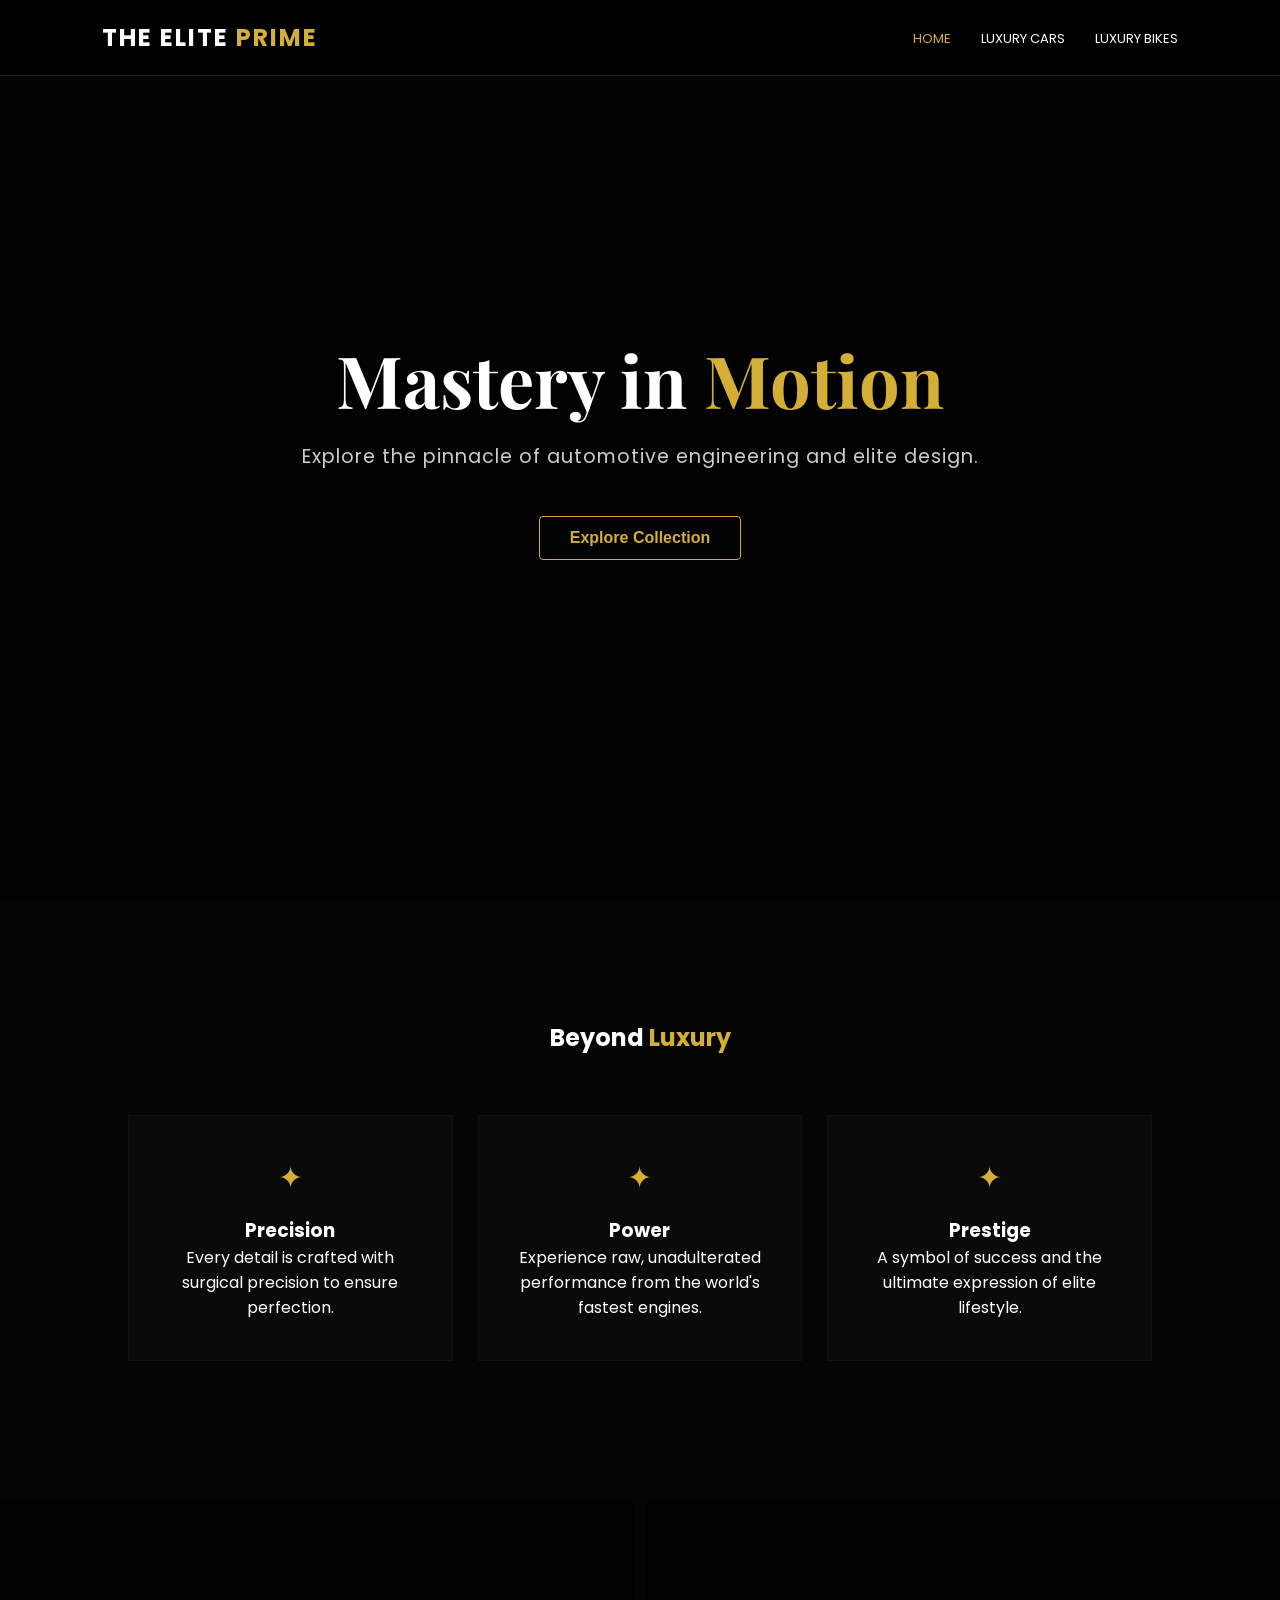
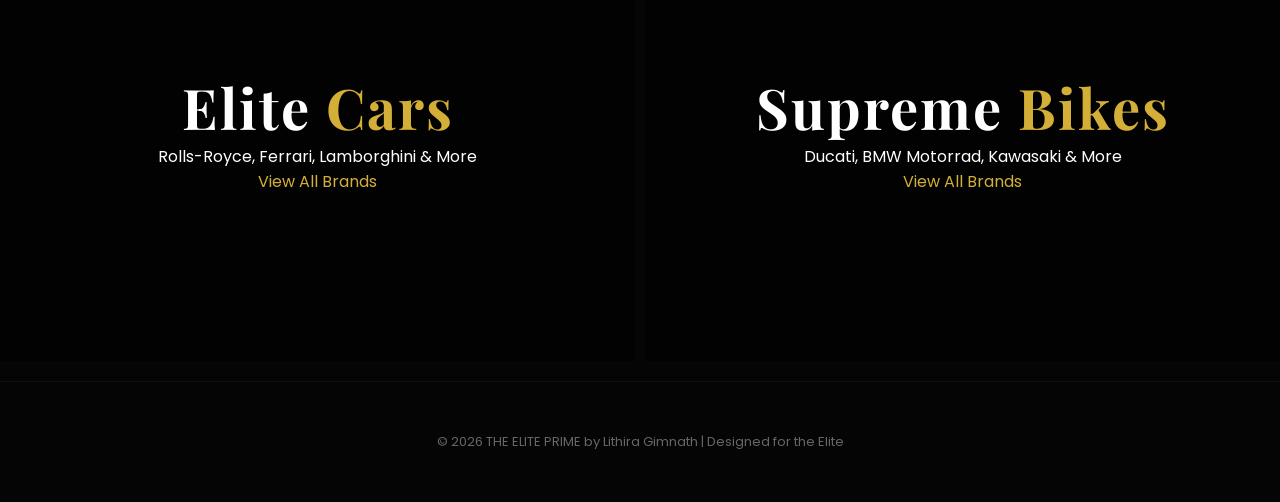
==== commit 591cda63: "save changes" ====
--- a/index.html
+++ b/index.html
@@ -13,7 +13,7 @@
 <body>
   <!-- NAVBAR -->
   <nav class="navbar">
-    <div class="logo">THE ELITE<span>PRIME</span></div>
+    <div class="logo">THE ELITE <span>PRIME</span></div>
     <ul class="nav-links">
       <li><a href="index.html" class="active">Home</a></li>
       <li><a href="cars.html">Luxury Cars</a></li>
